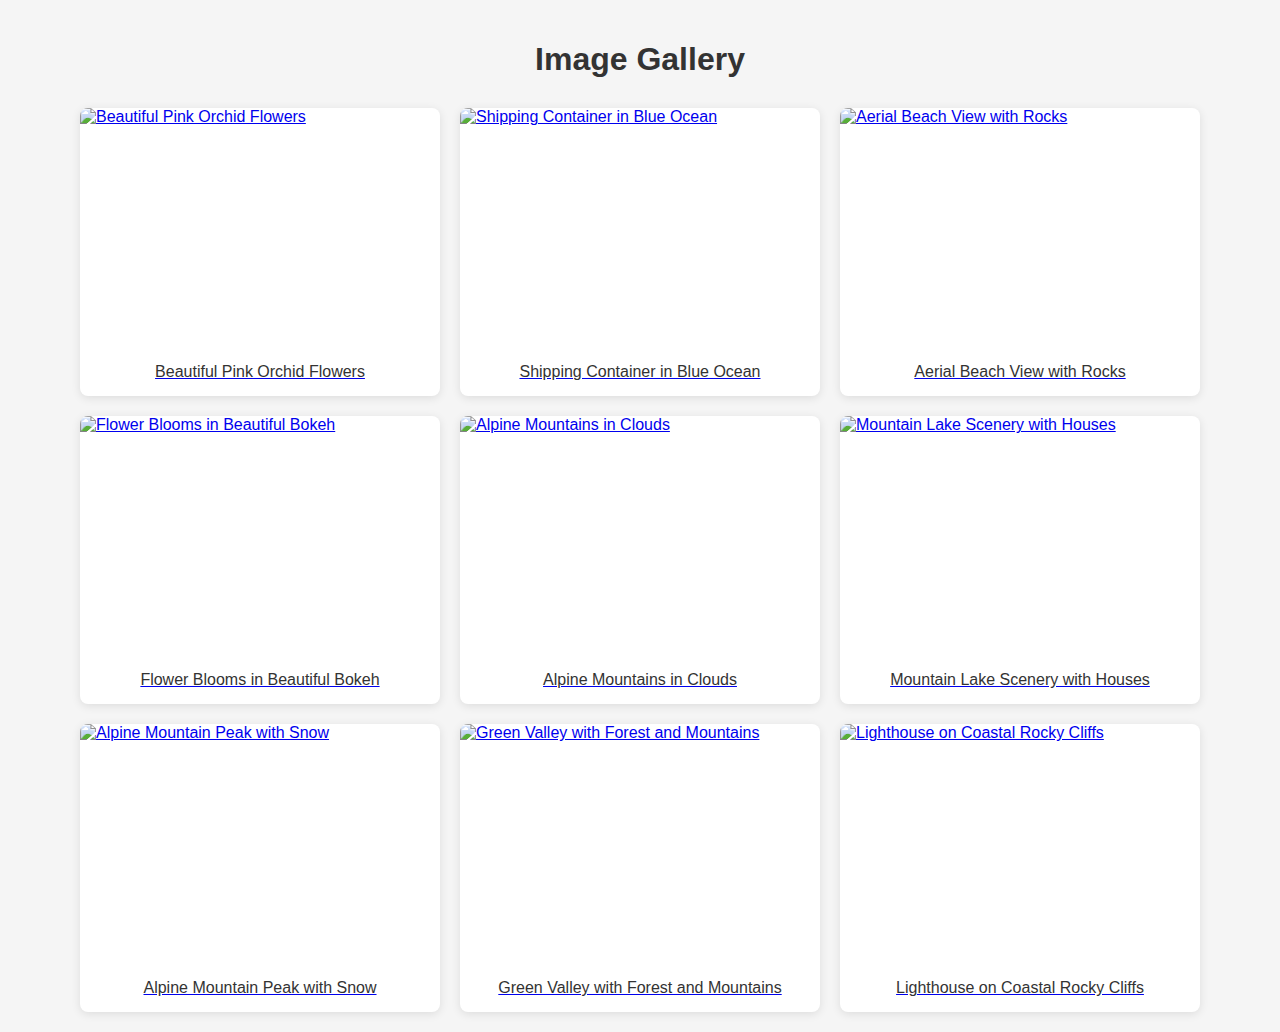
==== index.html @ efa1f8e5 "laba 5, task 1,2" ====
<!DOCTYPE html>
<html lang="en">
<head>
    <meta charset="UTF-8">
    <meta name="viewport" content="width=device-width, initial-scale=1.0">
    <title>Image Gallery</title>
    <link rel="stylesheet" href="https://cdn.jsdelivr.net/npm/basiclightbox@5.0.4/dist/basicLightbox.min.css">
    <link rel="stylesheet" href="css/style.css">
</head>
<body>
    <h1>Image Gallery</h1>
    
    <ul class="gallery"></ul>

    <script src="https://cdn.jsdelivr.net/npm/basiclightbox@5.0.4/dist/basicLightbox.min.js"></script>
    <script src="js/gallery.js"></script>
</body>
</html>
---- css/style.css ----
* {
    box-sizing: border-box;
}

body {
    font-family: Arial, sans-serif;
    margin: 0;
    padding: 20px;
    background-color: #f5f5f5;
}

h1 {
    text-align: center;
    margin-bottom: 30px;
    color: #333;
}

.gallery {
    display: flex;
    flex-wrap: wrap;
    gap: 20px;
    list-style: none;
    padding: 0;
    justify-content: center;
    max-width: 1200px;
    margin: 0 auto;
}

.gallery-item {
    border-radius: 8px;
    overflow: hidden;
    box-shadow: 0 2px 10px rgba(0, 0, 0, 0.1);
    transition: transform 0.3s ease;
    cursor: pointer;
    background-color: white;
    width: calc(33.33% - 14px);
    max-width: 360px;
}

.gallery-item:hover {
    transform: scale(1.03);
    box-shadow: 0 4px 15px rgba(0, 0, 0, 0.2);
}

.gallery-image {
    display: block;
    width: 100%;
    height: 240px;
    object-fit: cover;
}

.gallery-caption {
    padding: 15px;
    color: #333;
    font-size: 16px;
    text-align: center;
}

/* BasicLightbox customization */
.basicLightbox {
    background-color: rgba(0, 0, 0, 0.8);
}

.basicLightbox__placeholder {
    padding: 30px;
    max-width: 1000px;
    margin: 0 auto;
}

.modal-image {
    max-width: 100%;
    max-height: 80vh;
    display: block;
    margin: 0 auto;
}

.modal-caption {
    color: white;
    text-align: center;
    margin-top: 15px;
    font-size: 16px;
}

/* Responsive */
@media (max-width: 768px) {
    .gallery-item {
        width: calc(50% - 10px);
    }
}

@media (max-width: 480px) {
    .gallery-item {
        width: 100%;
    }
}
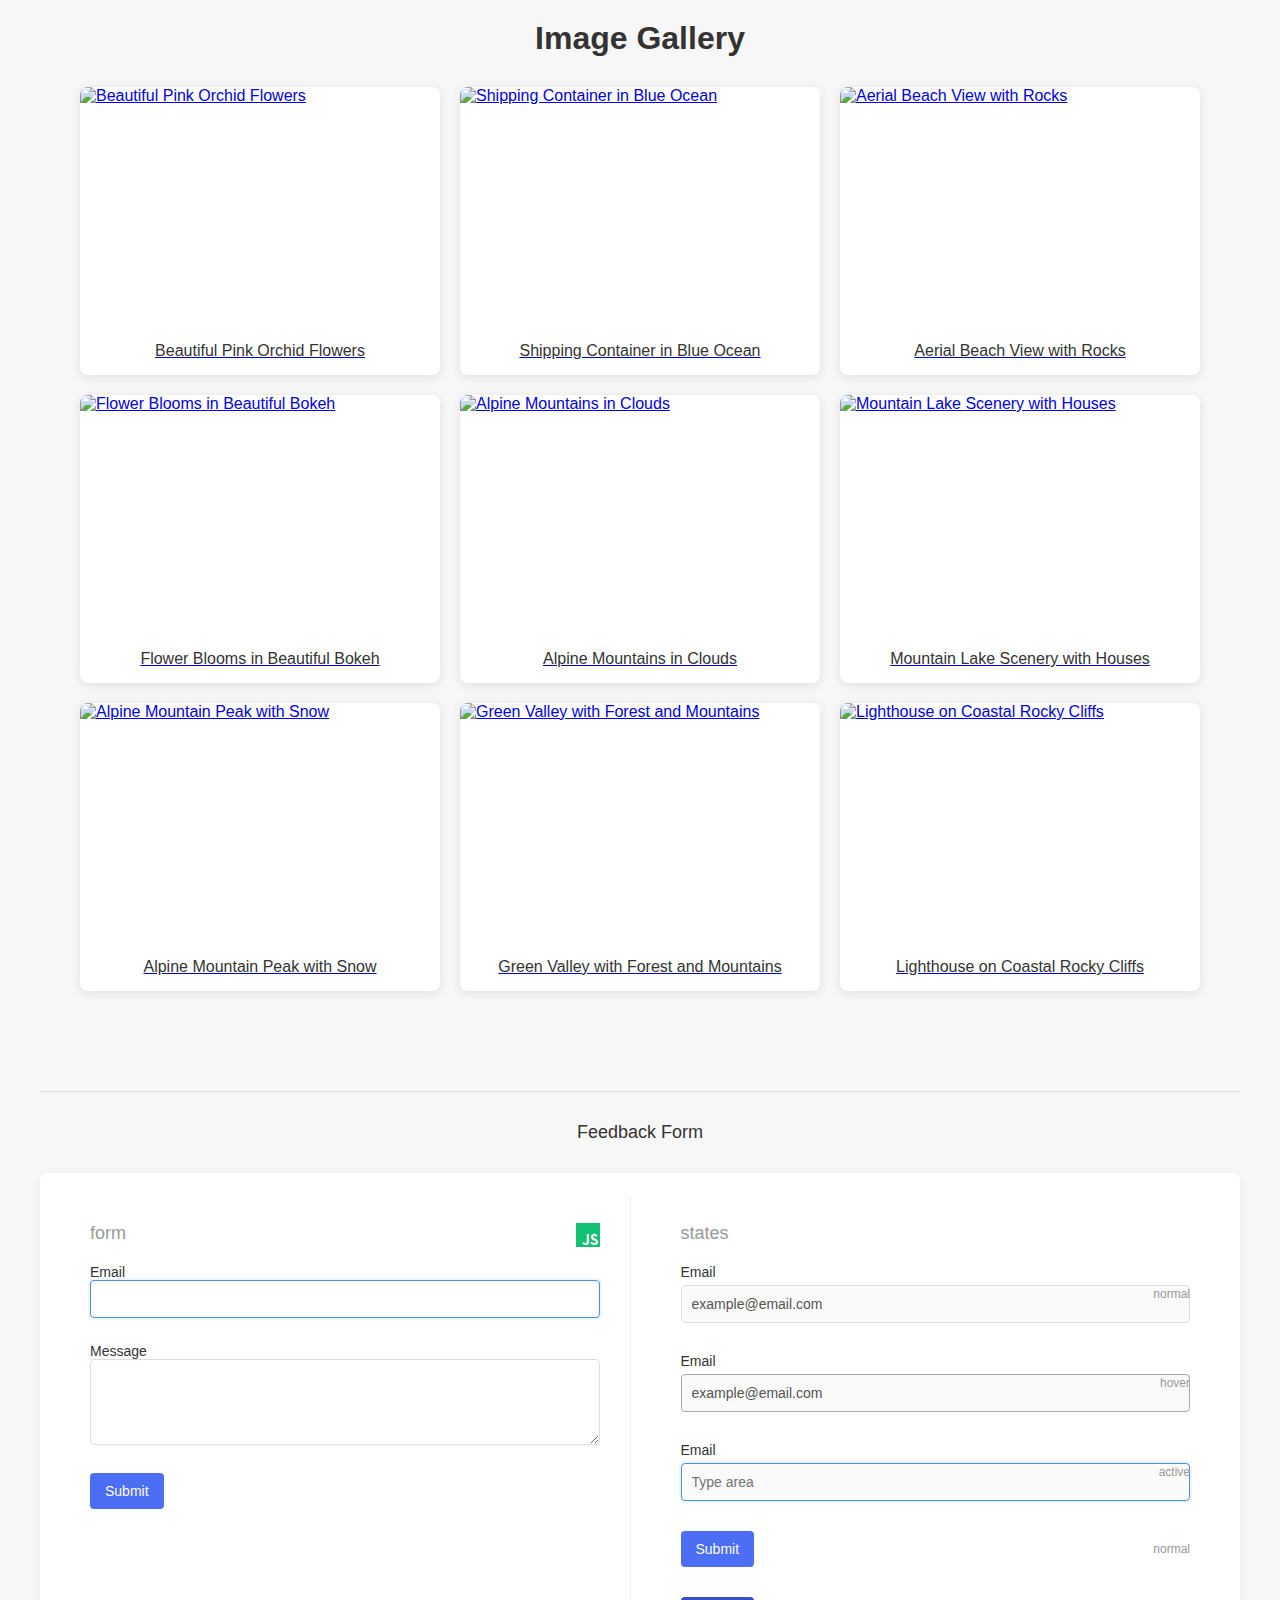
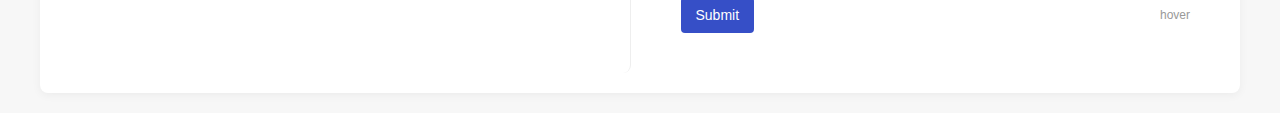
==== commit 27bec04c: "laba 5. fixed" ====
--- a/index.html
+++ b/index.html
@@ -3,16 +3,87 @@
 <head>
     <meta charset="UTF-8">
     <meta name="viewport" content="width=device-width, initial-scale=1.0">
-    <title>Image Gallery</title>
+    <title>Image Gallery and Feedback Form</title>
     <link rel="stylesheet" href="https://cdn.jsdelivr.net/npm/basiclightbox@5.0.4/dist/basicLightbox.min.css">
     <link rel="stylesheet" href="css/style.css">
+    <link rel="stylesheet" href="css/form-style.css">
 </head>
 <body>
-    <h1>Image Gallery</h1>
+    <header>
+        <h1>Image Gallery</h1>
+    </header>
     
-    <ul class="gallery"></ul>
+    <main>
+        <!-- Gallery Section -->
+        <section class="gallery-section">
+            <ul class="gallery"></ul>
+        </section>
+        
+        <!-- Form Section -->
+        <section class="form-section">
+            <h2>Feedback Form</h2>
+            
+            <div class="container">
+                <div class="form-container">
+                    <h2>form</h2>
+                    <div class="js-icon">
+                        <svg xmlns="http://www.w3.org/2000/svg" viewBox="0 0 24 24" fill="#10c172" width="24" height="24">
+                            <path d="M0 0h24v24H0V0zm22.034 18.276c-.175-1.095-.888-2.015-3.003-2.873-.736-.345-1.554-.585-1.797-1.14-.091-.33-.105-.51-.046-.705.15-.646.915-.84 1.515-.66.39.12.75.42.976.9 1.034-.676 1.034-.676 1.755-1.125-.27-.42-.404-.601-.586-.78-.63-.705-1.469-1.065-2.834-1.034l-.705.089c-.676.165-1.32.525-1.71 1.005-1.14 1.291-.811 3.541.569 4.471 1.365 1.02 3.361 1.244 3.616 2.205.24 1.17-.87 1.545-1.966 1.41-.811-.18-1.26-.586-1.755-1.336l-1.83 1.051c.21.48.45.689.81 1.109 1.74 1.756 6.09 1.666 6.871-1.004.029-.09.24-.705.074-1.65l.046.067zm-8.983-7.245h-2.248c0 1.938-.009 3.864-.009 5.805 0 1.232.063 2.363-.138 2.711-.33.689-1.18.601-1.566.48-.396-.196-.597-.466-.83-.855-.063-.105-.11-.196-.127-.196l-1.825 1.125c.305.63.75 1.172 1.324 1.517.855.51 2.004.675 3.207.405.783-.226 1.458-.691 1.811-1.411.51-.93.402-2.07.397-3.346.012-2.054 0-4.109 0-6.179l.004-.056z"/>
+                        </svg>
+                    </div>
+                    
+                    <form class="feedback-form" autocomplete="off">
+                        <label>
+                            Email
+                            <input type="email" name="email" autofocus />
+                        </label>
+                        <label>
+                            Message
+                            <textarea name="message" rows="4"></textarea>
+                        </label>
+                        <button type="submit" class="submit-btn">Submit</button>
+                    </form>
+                </div>
+                
+                <div class="states-container">
+                    <h2>states</h2>
+                    
+                    <div class="state-examples">
+                        <div class="state-item">
+                            <label>Email</label>
+                            <input type="text" class="normal-state" value="example@email.com" disabled />
+                            <span class="state-label">normal</span>
+                        </div>
+                        
+                        <div class="state-item">
+                            <label>Email</label>
+                            <input type="text" class="hover-state" value="example@email.com" disabled />
+                            <span class="state-label">hover</span>
+                        </div>
+                        
+                        <div class="state-item">
+                            <label>Email</label>
+                            <input type="text" class="active-state" placeholder="Type area" disabled />
+                            <span class="state-label">active</span>
+                        </div>
+                        
+                        <div class="state-item">
+                            <button type="button" class="submit-btn normal-btn">Submit</button>
+                            <span class="state-label">normal</span>
+                        </div>
+                        
+                        <div class="state-item">
+                            <button type="button" class="submit-btn hover-btn">Submit</button>
+                            <span class="state-label">hover</span>
+                        </div>
+                    </div>
+                </div>
+            </div>
+        </section>
+    </main>
 
     <script src="https://cdn.jsdelivr.net/npm/basiclightbox@5.0.4/dist/basicLightbox.min.js"></script>
     <script src="js/gallery.js"></script>
+    <script src="js/2-form.js"></script>
 </body>
 </html>--- a/css/style.css
+++ b/css/style.css
@@ -7,6 +7,14 @@
     margin: 0;
     padding: 20px;
     background-color: #f5f5f5;
+}
+
+main {
+    display: flex;
+    flex-direction: column;
+    gap: 50px;
+    max-width: 1200px;
+    margin: 0 auto;
 }
 
 h1 {
@@ -81,6 +89,19 @@
     font-size: 16px;
 }
 
+/* Form Section Styling */
+.form-section {
+    margin-top: 50px;
+    padding-top: 30px;
+    border-top: 1px solid #ddd;
+}
+
+.form-section > h2 {
+    text-align: center;
+    margin-bottom: 30px;
+    color: #333;
+}
+
 /* Responsive */
 @media (max-width: 768px) {
     .gallery-item {
--- a/css/form-style.css
+++ b/css/form-style.css
@@ -0,0 +1,162 @@
+* {
+    box-sizing: border-box;
+    margin: 0;
+    padding: 0;
+}
+
+body {
+    font-family: -apple-system, BlinkMacSystemFont, 'Segoe UI', Roboto, Oxygen, Ubuntu, Cantarell, 'Open Sans', 'Helvetica Neue', sans-serif;
+    background-color: #f7f7f7;
+    padding: 20px;
+    color: #333;
+}
+
+.container {
+    display: flex;
+    gap: 20px;
+    max-width: 1200px;
+    margin: 0 auto;
+    padding: 20px;
+    background-color: white;
+    border-radius: 8px;
+    box-shadow: 0 2px 10px rgba(0, 0, 0, 0.05);
+}
+
+.form-container, .states-container {
+    background-color: #fff;
+    padding: 30px;
+    border-radius: 8px;
+    position: relative;
+}
+
+.form-container {
+    flex: 1;
+    border-right: 1px solid #eee;
+}
+
+.states-container {
+    flex: 1;
+}
+
+h2 {
+    color: #999;
+    font-weight: 400;
+    font-size: 18px;
+    margin-bottom: 20px;
+}
+
+.js-icon {
+    position: absolute;
+    top: 30px;
+    right: 30px;
+}
+
+/* Form Styles */
+.feedback-form {
+    display: flex;
+    flex-direction: column;
+    gap: 20px;
+}
+
+label {
+    display: block;
+    color: #333;
+    margin-bottom: 5px;
+    font-size: 14px;
+}
+
+input, textarea {
+    width: 100%;
+    padding: 10px;
+    border: 1px solid #ddd;
+    border-radius: 4px;
+    font-size: 14px;
+    transition: all 0.2s ease;
+}
+
+input:hover, textarea:hover {
+    border-color: #aaa;
+}
+
+input:focus, textarea:focus {
+    outline: none;
+    border-color: #4a90e2;
+    box-shadow: 0 0 0 2px rgba(74, 144, 226, 0.1);
+}
+
+textarea {
+    resize: vertical;
+}
+
+.submit-btn {
+    background-color: #4c6ef5;
+    color: white;
+    border: none;
+    padding: 10px 15px;
+    border-radius: 4px;
+    font-size: 14px;
+    cursor: pointer;
+    transition: background-color 0.3s;
+    width: fit-content;
+}
+
+.submit-btn:hover {
+    background-color: #364fc7;
+}
+
+/* States section */
+.state-examples {
+    display: flex;
+    flex-direction: column;
+    gap: 20px;
+}
+
+.state-item {
+    position: relative;
+    margin-bottom: 10px;
+}
+
+.state-label {
+    position: absolute;
+    right: 0;
+    top: 50%;
+    transform: translateY(-50%);
+    color: #999;
+    font-size: 12px;
+}
+
+/* State classes */
+.normal-state {
+    border: 1px solid #ddd;
+}
+
+.hover-state {
+    border: 1px solid #aaa;
+}
+
+.active-state {
+    border: 1px solid #4a90e2;
+    box-shadow: 0 0 0 2px rgba(74, 144, 226, 0.1);
+}
+
+/* Button states */
+.normal-btn {
+    background-color: #4c6ef5;
+}
+
+.hover-btn {
+    background-color: #364fc7;
+}
+
+/* Responsive */
+@media (max-width: 768px) {
+    .container {
+        flex-direction: column;
+    }
+    
+    .form-container {
+        border-right: none;
+        border-bottom: 1px solid #eee;
+        padding-bottom: 30px;
+    }
+}